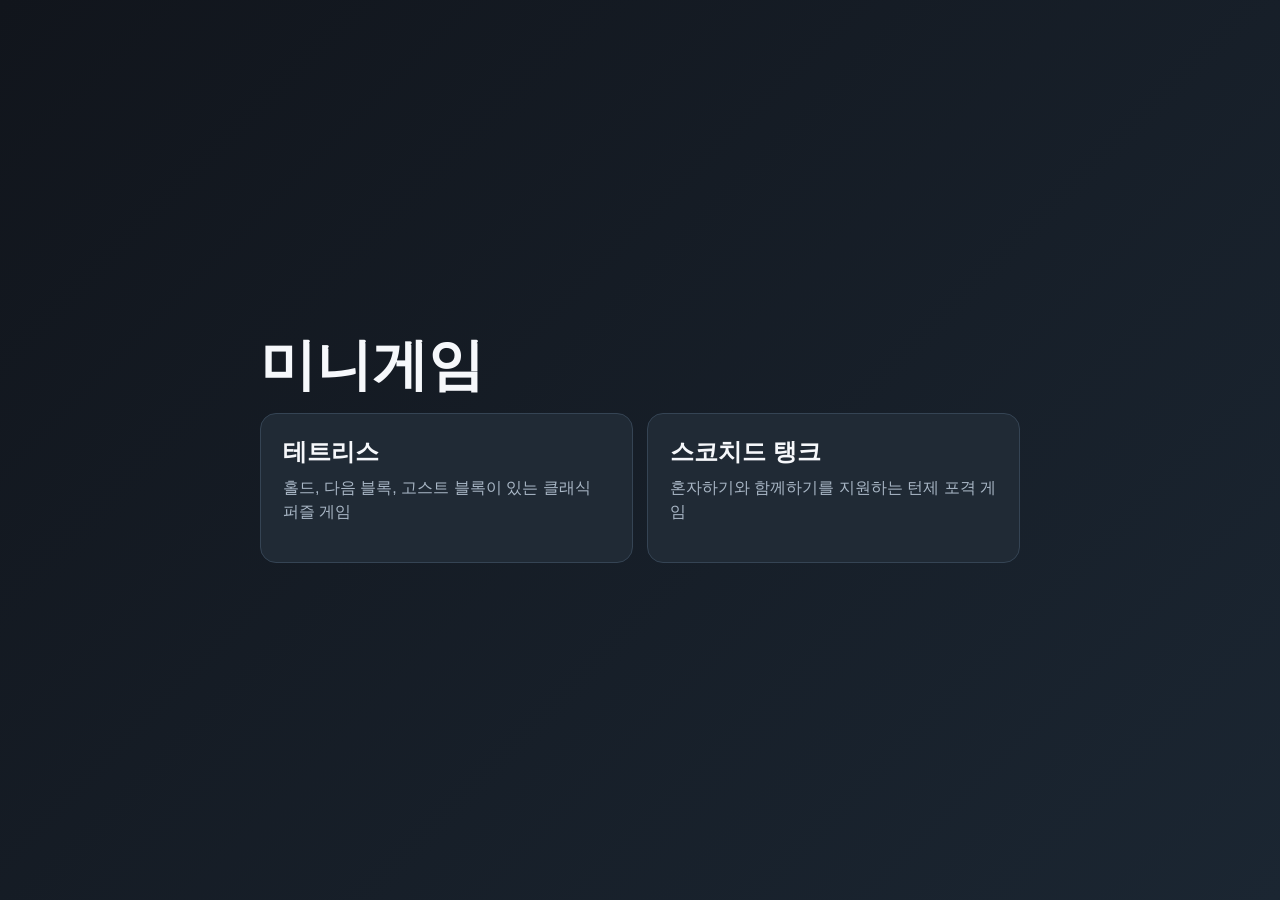
==== mini_game/index.html @ e8751d48 "feat: 특별실 예약 현황 추가" ====
<!DOCTYPE html>
<html lang="ko">
<head>
    <meta charset="UTF-8">
    <meta name="viewport" content="width=device-width, initial-scale=1.0">
    <title>온라인 교무실 미니게임</title>
    <style>
        * {
            box-sizing: border-box;
        }

        body {
            min-height: 100vh;
            margin: 0;
            display: grid;
            place-items: center;
            background: linear-gradient(135deg, #11151c, #1b2632);
            color: #f6f8fb;
            font-family: "Segoe UI", "Noto Sans KR", Arial, sans-serif;
        }

        main {
            width: min(760px, calc(100vw - 32px));
        }

        h1 {
            margin: 0 0 20px;
            font-size: clamp(32px, 6vw, 56px);
            line-height: 1;
        }

        .game-grid {
            display: grid;
            grid-template-columns: repeat(2, minmax(0, 1fr));
            gap: 14px;
        }

        a {
            display: block;
            min-height: 150px;
            padding: 22px;
            border-radius: 16px;
            color: inherit;
            text-decoration: none;
            background: #202a35;
            border: 1px solid #354454;
            transition: transform 140ms ease, border-color 140ms ease;
        }

        a:hover {
            transform: translateY(-2px);
            border-color: #ffd166;
        }

        strong {
            display: block;
            margin-bottom: 8px;
            font-size: 24px;
        }

        span {
            color: #a8b6c5;
            line-height: 1.5;
        }

        @media (max-width: 620px) {
            .game-grid {
                grid-template-columns: 1fr;
            }
        }
    </style>
</head>
<body>
    <main>
        <h1>미니게임</h1>
        <div class="game-grid">
            <a href="tetris/">
                <strong>테트리스</strong>
                <span>홀드, 다음 블록, 고스트 블록이 있는 클래식 퍼즐 게임</span>
            </a>
            <a href="scorched/">
                <strong>스코치드 탱크</strong>
                <span>혼자하기와 함께하기를 지원하는 턴제 포격 게임</span>
            </a>
        </div>
    </main>
</body>
</html>
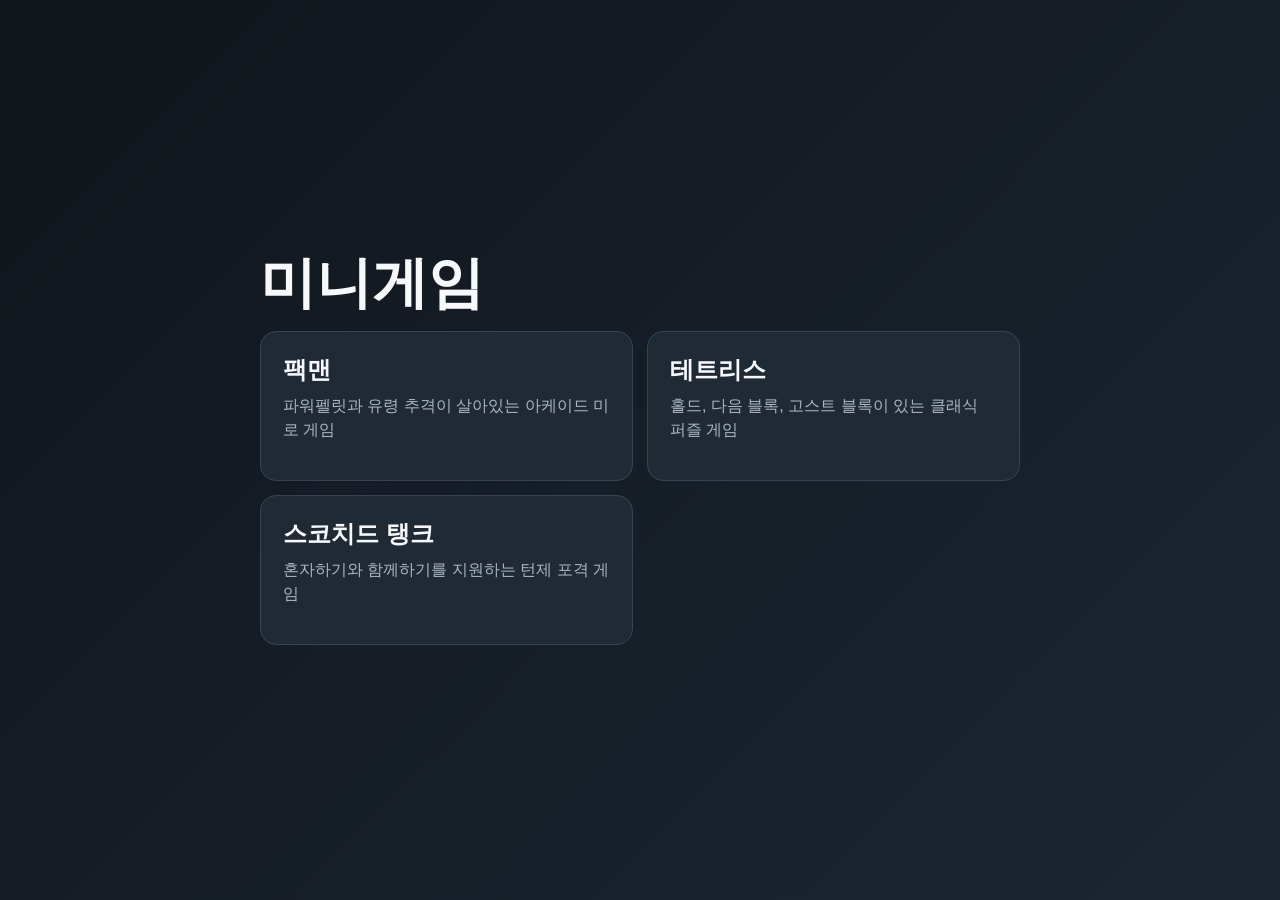
==== commit 18f3bc1b: "backup: save current online office site" ====
--- a/mini_game/index.html
+++ b/mini_game/index.html
@@ -74,6 +74,10 @@
     <main>
         <h1>미니게임</h1>
         <div class="game-grid">
+            <a href="pacman/">
+                <strong>팩맨</strong>
+                <span>파워펠릿과 유령 추격이 살아있는 아케이드 미로 게임</span>
+            </a>
             <a href="tetris/">
                 <strong>테트리스</strong>
                 <span>홀드, 다음 블록, 고스트 블록이 있는 클래식 퍼즐 게임</span>
